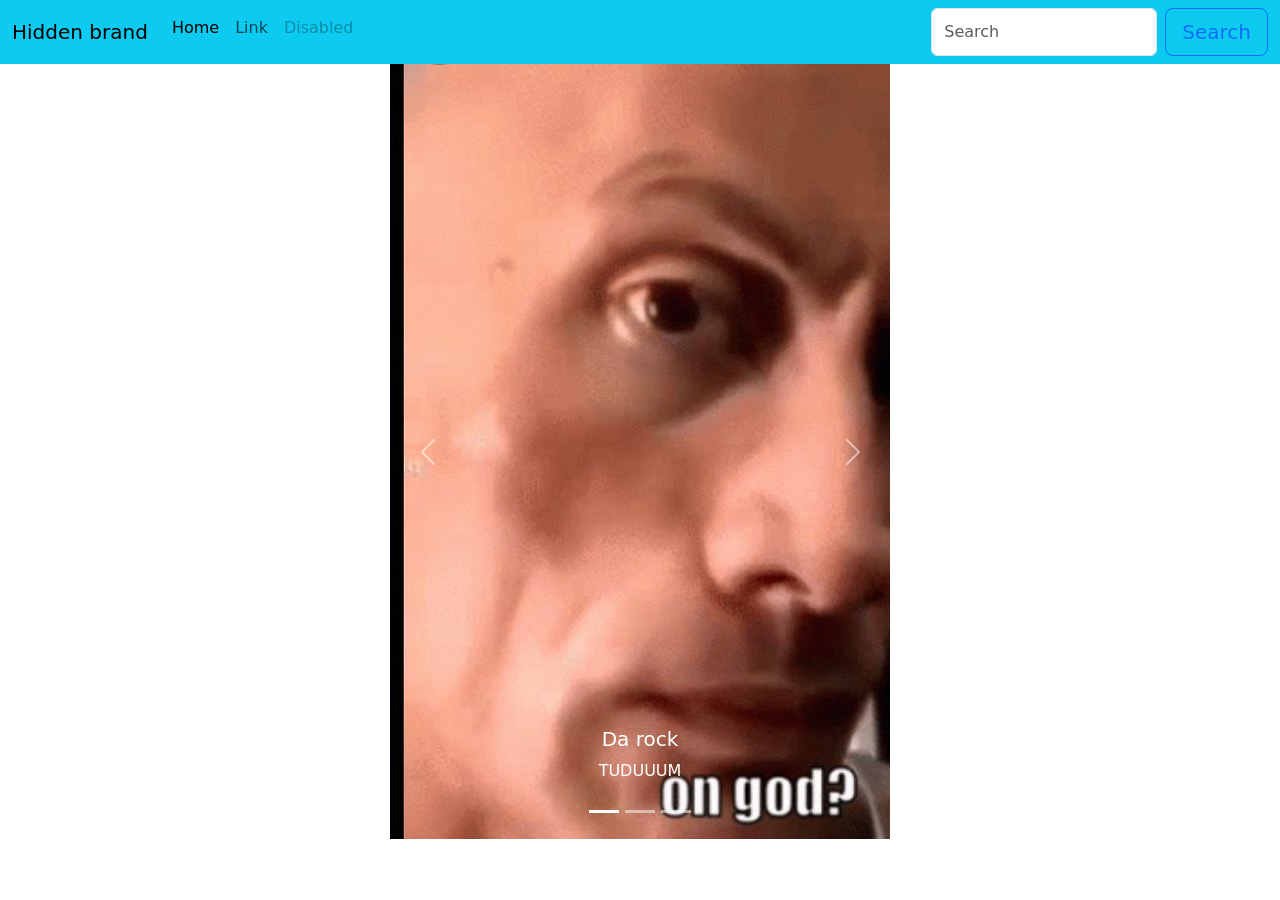
==== index.html @ 26b8b94a "html bootstrap" ====
<!doctype html>
<html lang="en">
  <head>
    <meta charset="utf-8">
    <meta name="viewport" content="width=device-width, initial-scale=1">
    <title>Bootstrap demo</title>
    <link href="https://cdn.jsdelivr.net/npm/bootstrap@5.2.2/dist/css/bootstrap.min.css" rel="stylesheet" integrity="sha384-Zenh87qX5JnK2Jl0vWa8Ck2rdkQ2Bzep5IDxbcnCeuOxjzrPF/et3URy9Bv1WTRi" crossorigin="anonymous">
  </head>
  <body>
    <nav class="navbar navbar-expand-lg bg-info">
      <div class="container-fluid">
        <button class="navbar-toggler" type="button" data-bs-toggle="collapse" data-bs-target="#navbarTogglerDemo01" aria-controls="navbarTogglerDemo01" aria-expanded="false" aria-label="Toggle navigation">
          <span class="navbar-toggler-icon"></span>
        </button>
        <div class="collapse navbar-collapse" id="navbarTogglerDemo01">
          <a class="navbar-brand" href="#">Hidden brand</a>
          <ul class="navbar-nav me-auto mb-2 mb--0">
            <li class="nav-item">
              <a class="nav-link active" aria-current="page" href="#">Home</a>
            </li>
            <li class="nav-item">
              <a class="nav-link" href="#">Link</a>
            </li>
            <li class="nav-item">
              <a class="nav-link disabled">Disabled</a>
            </li>
          </ul>
          <form class="d-flex" role="search">
            <input class="form-control me-2" type="search" placeholder="Search" aria-label="Search">
            <button class="btn btn-outline-primary btn-lg" type="submit">Search</button>
          </form>
        </div>
      </div>
    </nav>
    <div class="mx-auto" style="width: 500px;">
     <div id="carouselExampleCaptions" class="carousel slide" data-bs-ride="false">
       <div class="carousel-indicators">
         <button type="button" data-bs-target="#carouselExampleCaptions" data-bs-slide-to="0" class="active" aria-current="true" aria-label="Slide 1"></button>
         <button type="button" data-bs-target="#carouselExampleCaptions" data-bs-slide-to="1" aria-label="Slide 2"></button>
         <button type="button" data-bs-target="#carouselExampleCaptions" data-bs-slide-to="2" aria-label="Slide 3"></button>
       </div>
       <div class="carousel-inner">
         <div class="carousel-item active">
           <img src="a06d34b6c32186b2fd77406fdc019680.jpg" class="d-block w-20" alt="...">
           <div class="carousel-caption d-none d-md-block">
             <h5>Da rock</h5>
             <p>TUDUUUM</p>
           </div>
         </div>
         <div class="carousel-item">
           <img src="images.jfif" class="d-block w-50" alt="...">
           <div class="carousel-caption d-none d-md-block">
             <h5>haha funny cat</h5>
             <p>Je te vois...</p>
           </div>
         </div>
         <div class="carousel-item">
           <img src="images (1).jfif" class="d-block w-50" alt="...">
           <div class="carousel-caption d-none d-md-block">
             <h5>HMMM</h5>
             <p>STONKS</p>
           </div>
         </div>
       </div>
       <button class="carousel-control-prev" type="button" data-bs-target="#carouselExampleCaptions" data-bs-slide="prev">
         <span class="carousel-control-prev-icon" aria-hidden="true"></span>
         <span class="visually-hidden">Previous</span>
       </button>
       <button class="carousel-control-next" type="button" data-bs-target="#carouselExampleCaptions" data-bs-slide="next">
         <span class="carousel-control-next-icon" aria-hidden="true"></span>
         <span class="visually-hidden">Next</span>
       </button>
     </div>
    </div>
    <script src="https://cdn.jsdelivr.net/npm/bootstrap@5.2.2/dist/js/bootstrap.bundle.min.js" integrity="sha384-OERcA2EqjJCMA+/3y+gxIOqMEjwtxJY7qPCqsdltbNJuaOe923+mo//f6V8Qbsw3" crossorigin="anonymous"></script>
  </body>
</html>
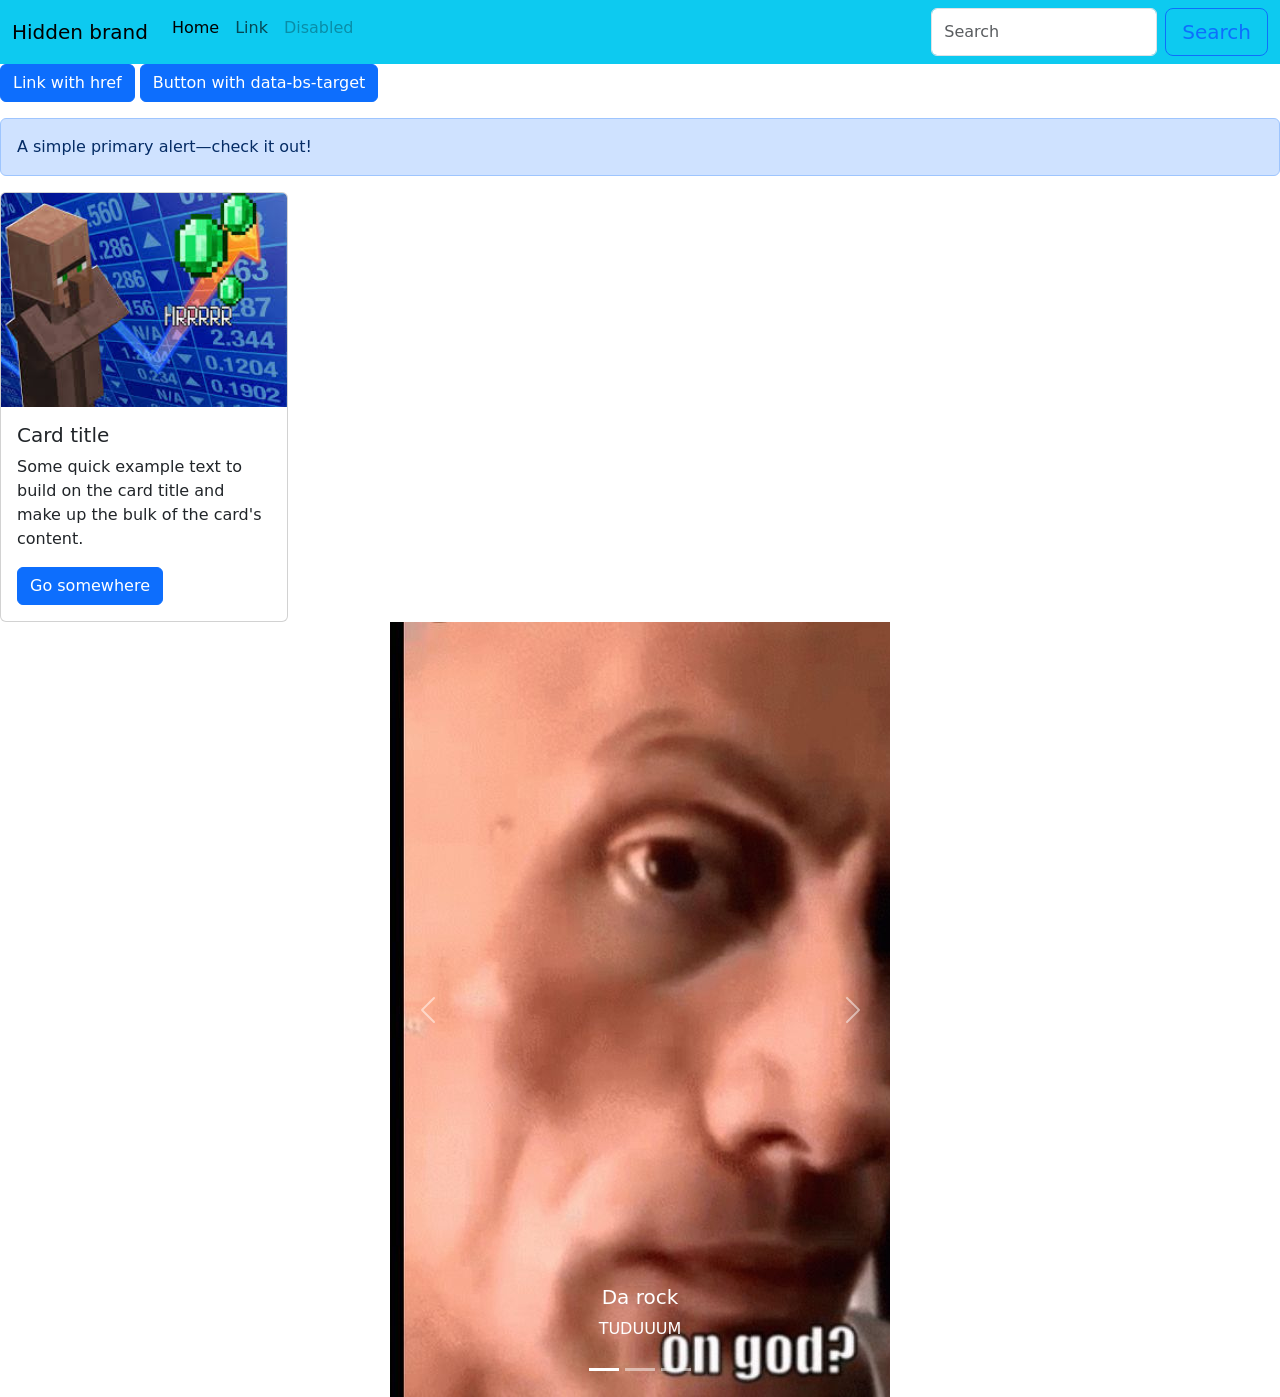
==== commit ea1b0b51: "test2" ====
--- a/index.html
+++ b/index.html
@@ -32,6 +32,30 @@
         </div>
       </div>
     </nav>
+    <p>
+      <a class="btn btn-primary" data-bs-toggle="collapse" href="#collapseExample" role="button" aria-expanded="false" aria-controls="collapseExample">
+        Link with href
+      </a>
+      <button class="btn btn-primary" type="button" data-bs-toggle="collapse" data-bs-target="#collapseExample" aria-expanded="false" aria-controls="collapseExample">
+        Button with data-bs-target
+      </button>
+    </p>
+    <div class="collapse" id="collapseExample">
+      <div class="card card-body">
+        Some placeholder content for the collapse component. This panel is hidden by default but revealed when the user activates the relevant trigger.
+      </div>
+    </div>
+    <div class="alert alert-primary" role="alert">
+      A simple primary alert—check it out!
+    </div>
+    <div class="card" style="width: 18rem;">
+      <img src="images (1).jfif" class="card-img-top" alt="...">
+      <div class="card-body">
+        <h5 class="card-title">Card title</h5>
+        <p class="card-text">Some quick example text to build on the card title and make up the bulk of the card's content.</p>
+        <a href="#" class="btn btn-primary">Go somewhere</a>
+      </div>
+    </div>
     <div class="mx-auto" style="width: 500px;">
      <div id="carouselExampleCaptions" class="carousel slide" data-bs-ride="false">
        <div class="carousel-indicators">
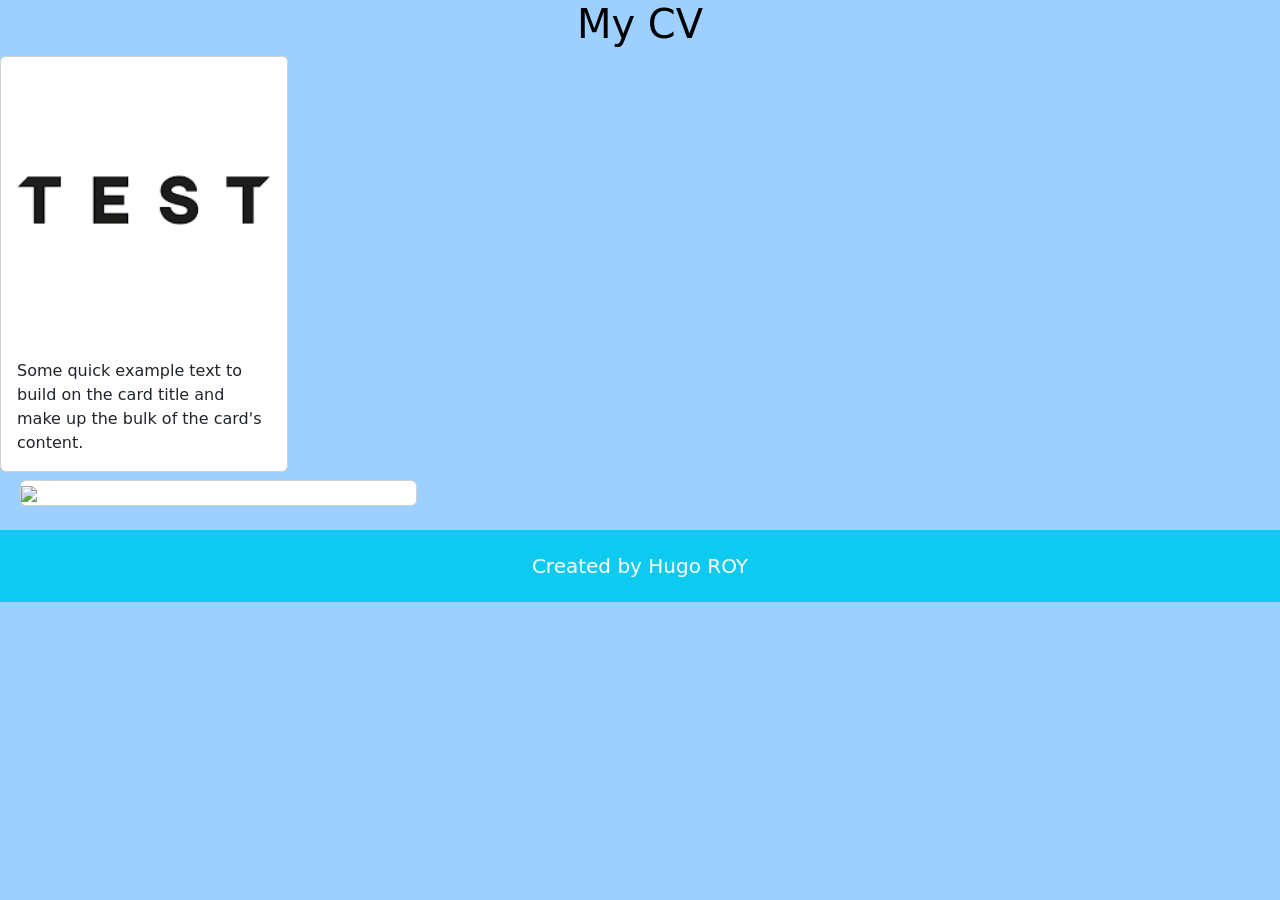
==== commit d08351a8: "start" ====
--- a/index.html
+++ b/index.html
@@ -3,99 +3,39 @@
   <head>
     <meta charset="utf-8">
     <meta name="viewport" content="width=device-width, initial-scale=1">
-    <title>Bootstrap demo</title>
+
+    <title>My CV</title>
     <link href="https://cdn.jsdelivr.net/npm/bootstrap@5.2.2/dist/css/bootstrap.min.css" rel="stylesheet" integrity="sha384-Zenh87qX5JnK2Jl0vWa8Ck2rdkQ2Bzep5IDxbcnCeuOxjzrPF/et3URy9Bv1WTRi" crossorigin="anonymous">
-  </head>
+    <link rel="stylesheet" href="cv.css">
+</head>
   <body>
-    <nav class="navbar navbar-expand-lg bg-info">
-      <div class="container-fluid">
-        <button class="navbar-toggler" type="button" data-bs-toggle="collapse" data-bs-target="#navbarTogglerDemo01" aria-controls="navbarTogglerDemo01" aria-expanded="false" aria-label="Toggle navigation">
-          <span class="navbar-toggler-icon"></span>
-        </button>
-        <div class="collapse navbar-collapse" id="navbarTogglerDemo01">
-          <a class="navbar-brand" href="#">Hidden brand</a>
-          <ul class="navbar-nav me-auto mb-2 mb--0">
-            <li class="nav-item">
-              <a class="nav-link active" aria-current="page" href="#">Home</a>
-            </li>
-            <li class="nav-item">
-              <a class="nav-link" href="#">Link</a>
-            </li>
-            <li class="nav-item">
-              <a class="nav-link disabled">Disabled</a>
-            </li>
-          </ul>
-          <form class="d-flex" role="search">
-            <input class="form-control me-2" type="search" placeholder="Search" aria-label="Search">
-            <button class="btn btn-outline-primary btn-lg" type="submit">Search</button>
-          </form>
+    <header>
+        <div class="title">
+            <h1>
+                My CV
+            </h1>
         </div>
+        <div class="card" style="width: 18rem;">
+            <img src="test.png" class="card-img-top" alt="...">
+            <div class="card-body">
+              <p class="card-text">Some quick example text to build on the card title and make up the bulk of the card's content.</p>
+            </div>
+          </div>
+          <div class="Homepage ">
+            <div class="row mx-2 my-2">
+              <div class="col-lg-4 col-md-4 col-12">
+                <div class="card  ">
+                  <div class="img ">
+                    <img class="m-auto  " src="image/aa.jpg" width="100%">
+                  </div>
+                </div>
+              </div>
+            </div>
+          </div>
+    </header>
+      <div class=" footer bg-info mt-4 ">
+        <h5 class="py-4 text-white text-center">Created by Hugo ROY</h5>
       </div>
-    </nav>
-    <p>
-      <a class="btn btn-primary" data-bs-toggle="collapse" href="#collapseExample" role="button" aria-expanded="false" aria-controls="collapseExample">
-        Link with href
-      </a>
-      <button class="btn btn-primary" type="button" data-bs-toggle="collapse" data-bs-target="#collapseExample" aria-expanded="false" aria-controls="collapseExample">
-        Button with data-bs-target
-      </button>
-    </p>
-    <div class="collapse" id="collapseExample">
-      <div class="card card-body">
-        Some placeholder content for the collapse component. This panel is hidden by default but revealed when the user activates the relevant trigger.
-      </div>
-    </div>
-    <div class="alert alert-primary" role="alert">
-      A simple primary alert—check it out!
-    </div>
-    <div class="card" style="width: 18rem;">
-      <img src="images (1).jfif" class="card-img-top" alt="...">
-      <div class="card-body">
-        <h5 class="card-title">Card title</h5>
-        <p class="card-text">Some quick example text to build on the card title and make up the bulk of the card's content.</p>
-        <a href="#" class="btn btn-primary">Go somewhere</a>
-      </div>
-    </div>
-    <div class="mx-auto" style="width: 500px;">
-     <div id="carouselExampleCaptions" class="carousel slide" data-bs-ride="false">
-       <div class="carousel-indicators">
-         <button type="button" data-bs-target="#carouselExampleCaptions" data-bs-slide-to="0" class="active" aria-current="true" aria-label="Slide 1"></button>
-         <button type="button" data-bs-target="#carouselExampleCaptions" data-bs-slide-to="1" aria-label="Slide 2"></button>
-         <button type="button" data-bs-target="#carouselExampleCaptions" data-bs-slide-to="2" aria-label="Slide 3"></button>
-       </div>
-       <div class="carousel-inner">
-         <div class="carousel-item active">
-           <img src="a06d34b6c32186b2fd77406fdc019680.jpg" class="d-block w-20" alt="...">
-           <div class="carousel-caption d-none d-md-block">
-             <h5>Da rock</h5>
-             <p>TUDUUUM</p>
-           </div>
-         </div>
-         <div class="carousel-item">
-           <img src="images.jfif" class="d-block w-50" alt="...">
-           <div class="carousel-caption d-none d-md-block">
-             <h5>haha funny cat</h5>
-             <p>Je te vois...</p>
-           </div>
-         </div>
-         <div class="carousel-item">
-           <img src="images (1).jfif" class="d-block w-50" alt="...">
-           <div class="carousel-caption d-none d-md-block">
-             <h5>HMMM</h5>
-             <p>STONKS</p>
-           </div>
-         </div>
-       </div>
-       <button class="carousel-control-prev" type="button" data-bs-target="#carouselExampleCaptions" data-bs-slide="prev">
-         <span class="carousel-control-prev-icon" aria-hidden="true"></span>
-         <span class="visually-hidden">Previous</span>
-       </button>
-       <button class="carousel-control-next" type="button" data-bs-target="#carouselExampleCaptions" data-bs-slide="next">
-         <span class="carousel-control-next-icon" aria-hidden="true"></span>
-         <span class="visually-hidden">Next</span>
-       </button>
-     </div>
-    </div>
     <script src="https://cdn.jsdelivr.net/npm/bootstrap@5.2.2/dist/js/bootstrap.bundle.min.js" integrity="sha384-OERcA2EqjJCMA+/3y+gxIOqMEjwtxJY7qPCqsdltbNJuaOe923+mo//f6V8Qbsw3" crossorigin="anonymous"></script>
   </body>
 </html>
--- a/cv.css
+++ b/cv.css
@@ -0,0 +1,6 @@
+.title{text-align: center;
+font-size: xx-large;
+color: black;}
+
+    body{background-color: rgba(0, 132, 255, 0.384);}
+
